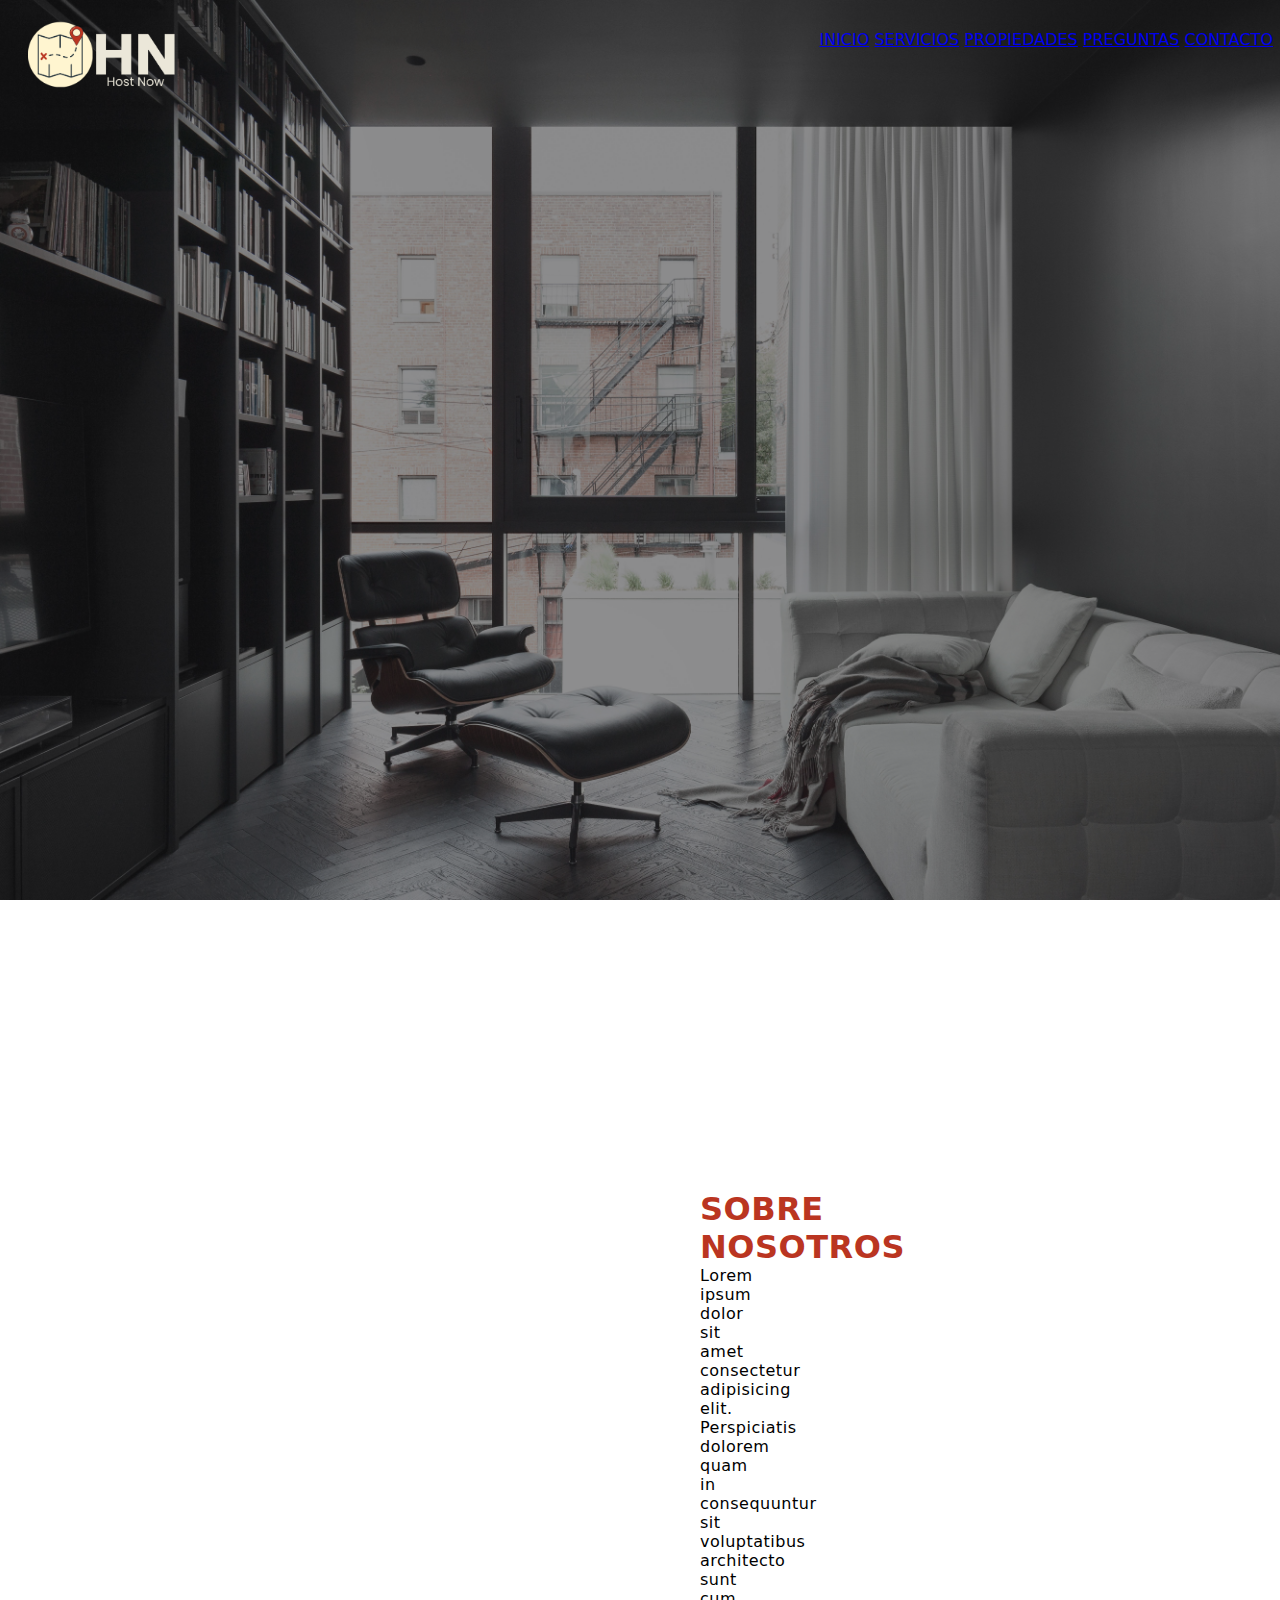
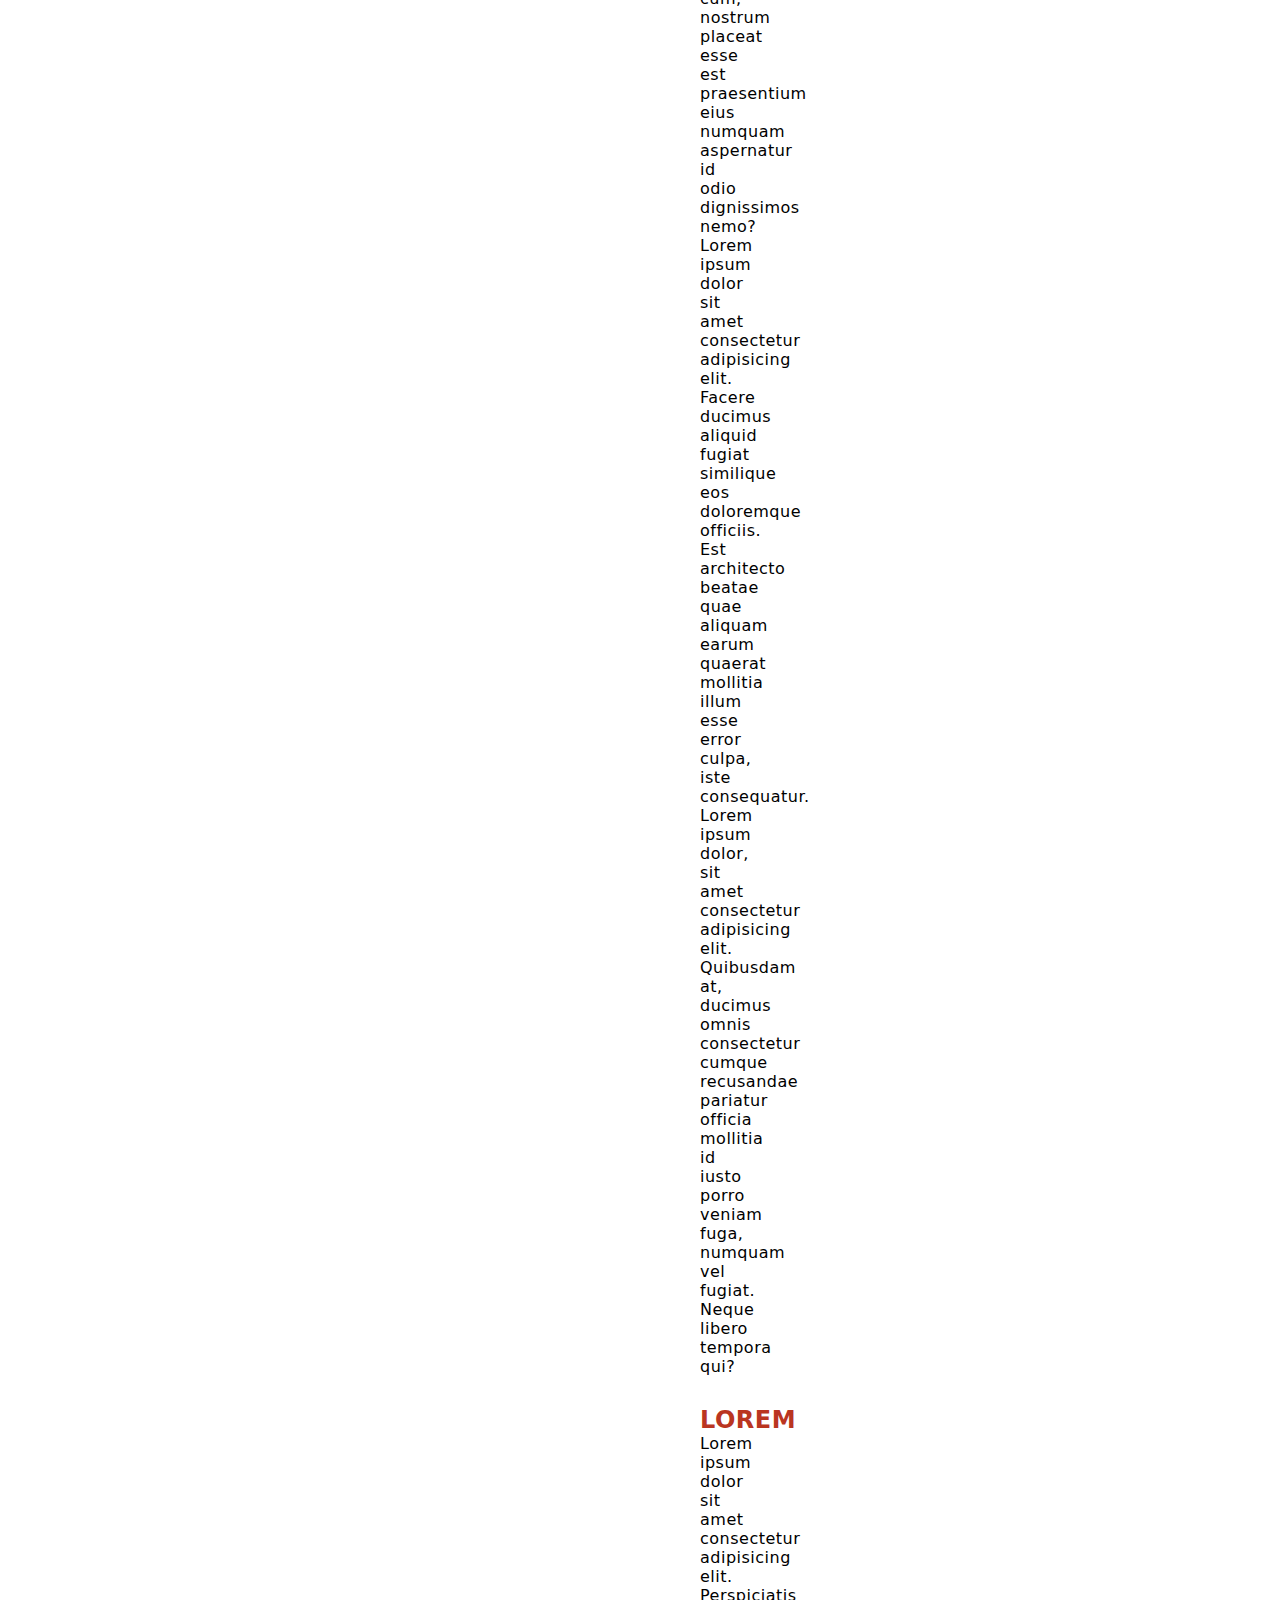
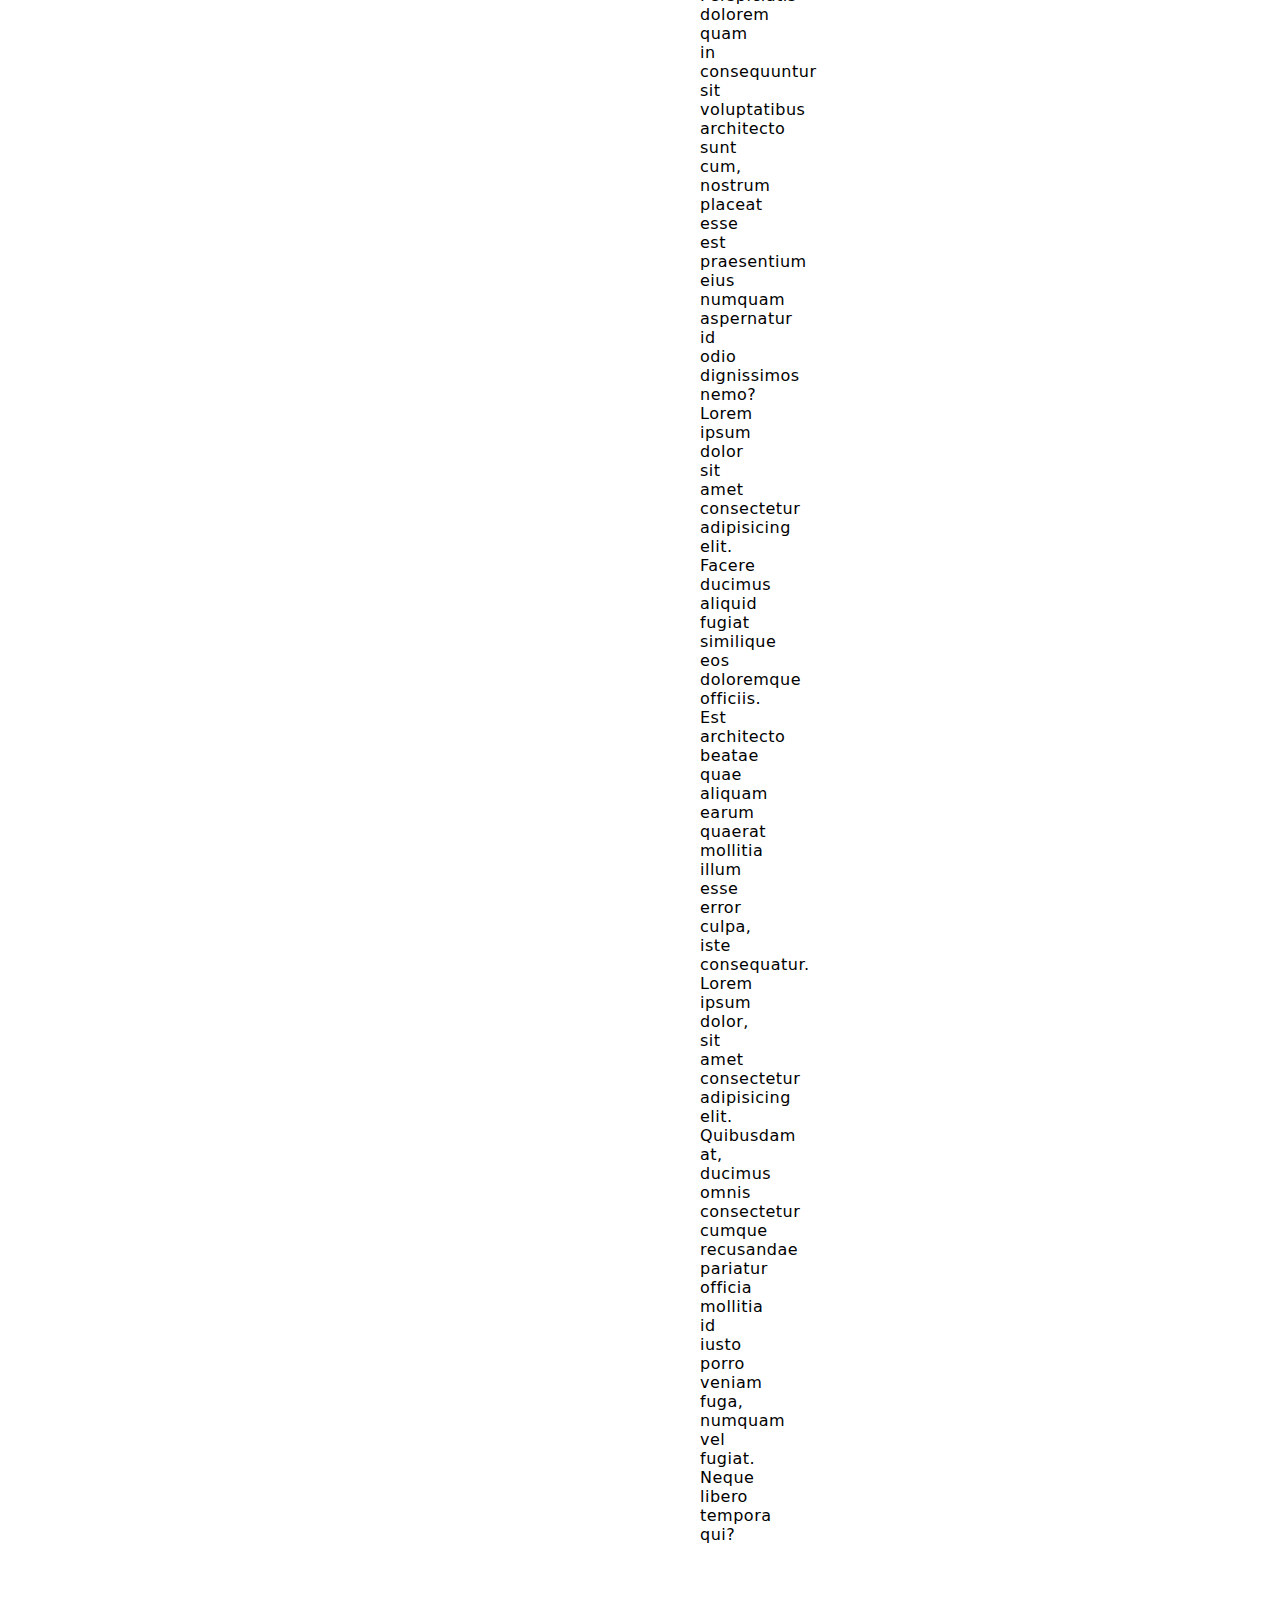
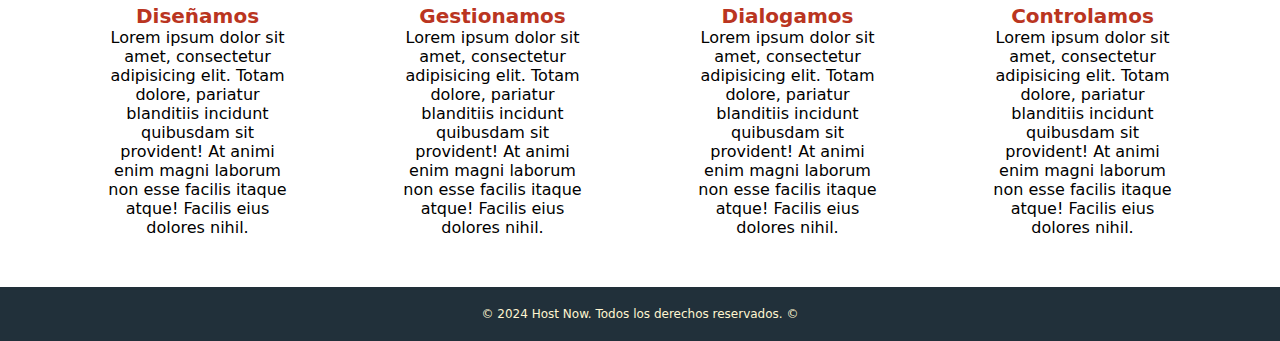
==== index.html @ 14f5a23f "ahora sii" ====
<!DOCTYPE html>
<html lang="en">
<head>
    <meta charset="UTF-8">
    <meta name="viewport" content="width=device-width, initial-scale=1.0">
    <title>Host Now</title>
    <link rel="icon" href="/assets/images/LogoCircular.png">
    <link rel="stylesheet" href="/css/style.css">
    <link rel="preconnect" href="https://fonts.googleapis.com">
    <link rel="preconnect" href="https://fonts.gstatic.com" crossorigin>
    <link href="https://fonts.googleapis.com/css2?family=Open+Sans:ital,wght@0,300..800;1,300..800&display=swap" rel="stylesheet">
</head>
<body>
    <header>
        <nav>
            <a href="/index.html">
                <img src="/assets/images/LogoMenu.png" class="logo" alt="Logo Principal">
            </a>
            <ul>
                <li>
                    <a href="/index.html">INICIO</a>
                </li>
                <li>
                    <a href="/pages/servicios.html">SERVICIOS</a>
                </li>
                <li>
                    <a href="/pages/propiedades.html">PROPIEDADES</a>
                </li>
                <li>
                    <a href="/pages/preguntas.html">PREGUNTAS</a>
                </li>
                <li>
                    <a href="/pages/contacto.html">CONTACTO</a>
                </li>
            </ul>
        </nav>
    </header>
    <div class="habitacion"></div>
    <div class="capa"></div>
    <main>
        <section>
            <h1>SOBRE NOSOTROS</h1>
                <p class="parrafo_1">Lorem ipsum dolor sit amet consectetur adipisicing elit. Perspiciatis dolorem quam in consequuntur sit voluptatibus architecto sunt cum, nostrum placeat esse est praesentium eius numquam aspernatur id odio dignissimos nemo?Lorem ipsum dolor sit amet consectetur adipisicing elit. Facere ducimus aliquid fugiat similique eos doloremque officiis. Est architecto beatae quae aliquam earum quaerat mollitia illum esse error culpa, iste consequatur. Lorem ipsum dolor, sit amet consectetur adipisicing elit. Quibusdam at, ducimus omnis consectetur cumque recusandae pariatur officia mollitia id iusto porro veniam fuga, numquam vel fugiat. Neque libero tempora qui?</p>
            <h2>LOREM</h2>
                <p class="parrafo_2">Lorem ipsum dolor sit amet consectetur adipisicing elit. Perspiciatis dolorem quam in consequuntur sit voluptatibus architecto sunt cum, nostrum placeat esse est praesentium eius numquam aspernatur id odio dignissimos nemo?Lorem ipsum dolor sit amet consectetur adipisicing elit. Facere ducimus aliquid fugiat similique eos doloremque officiis. Est architecto beatae quae aliquam earum quaerat mollitia illum esse error culpa, iste consequatur. Lorem ipsum dolor, sit amet consectetur adipisicing elit. Quibusdam at, ducimus omnis consectetur cumque recusandae pariatur officia mollitia id iusto porro veniam fuga, numquam vel fugiat. Neque libero tempora qui?</p>
        </section>
        <article>
            <div>
                <h3>Diseñamos</h3>
                    <p>Lorem ipsum dolor sit amet, consectetur adipisicing elit. Totam dolore, pariatur blanditiis incidunt quibusdam sit provident! At animi enim magni laborum non esse facilis itaque atque! Facilis eius dolores nihil.</p>
            </div>  
            <div>    
                <h3>Gestionamos</h3>
                    <p>Lorem ipsum dolor sit amet, consectetur adipisicing elit. Totam dolore, pariatur blanditiis incidunt quibusdam sit provident! At animi enim magni laborum non esse facilis itaque atque! Facilis eius dolores nihil.</p>
            </div>          
            <div>
                <h3>Dialogamos</h3>
                    <p>Lorem ipsum dolor sit amet, consectetur adipisicing elit. Totam dolore, pariatur blanditiis incidunt quibusdam sit provident! At animi enim magni laborum non esse facilis itaque atque! Facilis eius dolores nihil.</p>
            </div>          
            <div>    
                <h3>Controlamos</h3>
                    <p>Lorem ipsum dolor sit amet, consectetur adipisicing elit. Totam dolore, pariatur blanditiis incidunt quibusdam sit provident! At animi enim magni laborum non esse facilis itaque atque! Facilis eius dolores nihil.</p>
            </div>  
        </article>
    </main>
    <footer>
        <div class="copyright">
            <p>&copy; 2024 Host Now. Todos los derechos reservados. &copy;</p>
        </div> 
    </footer>
</body>
</html>
---- css/style.css ----
* {
    margin: 0;
    padding: 0;
    box-sizing: border-box;
    font-family: system-ui, -apple-system, BlinkMacSystemFont, 'Segoe UI', Roboto, Oxygen, Ubuntu, Cantarell, 'Open Sans', 'Helvetica Neue', sans-serif;
}

.logo {
    width: 150px;
    margin-left: 28px;
    margin-top: 20px;
    position: absolute;
    z-index: 5;
}

nav ul {
    list-style: none;
    position: absolute;
    top: 30px;
    right: 7px;
    z-index: 5;
}

nav ul li {
    color: #ebe7d9;
    display: inline;
}

.habitacion {
    background-image: url(/assets/images/Habitacion.jpg);
    background-position: bottom center;
    background-repeat: no-repeat;
    background-size: cover;
    width: 100%;
    height: 100%;
    position: absolute;
}

.capa {
    width: 100%;
    height: 100%;
    background: #1c1c1d;
    opacity: 0.5;
    position: absolute;
    top: 0;
}

section {
    position: relative;
    bottom: 0;
    padding-top: 1160px;
    text-align: center;
    padding-left: 700px;
    padding-right: 700px;
    letter-spacing: .5px;
}

section h1, h2 {
    color: #BA3521;
    padding-top: 30px;
}

.parrafo_2 {
    padding-bottom: 60px;
}

article {
    text-align: center;
    display: flex;
    padding-left: 50px;
    padding-right: 50px;
}

article div {
    padding-left: 50px;
    padding-right: 50px;
}

article h3 {
    color: #BA3521;
    font-size: 20px;
}

footer {
    margin-top: 50px;
    background-color: #21303A;
    text-align: center;
    color: #FFF5D0;
    font-size: 12px;
    padding: 20px;
}
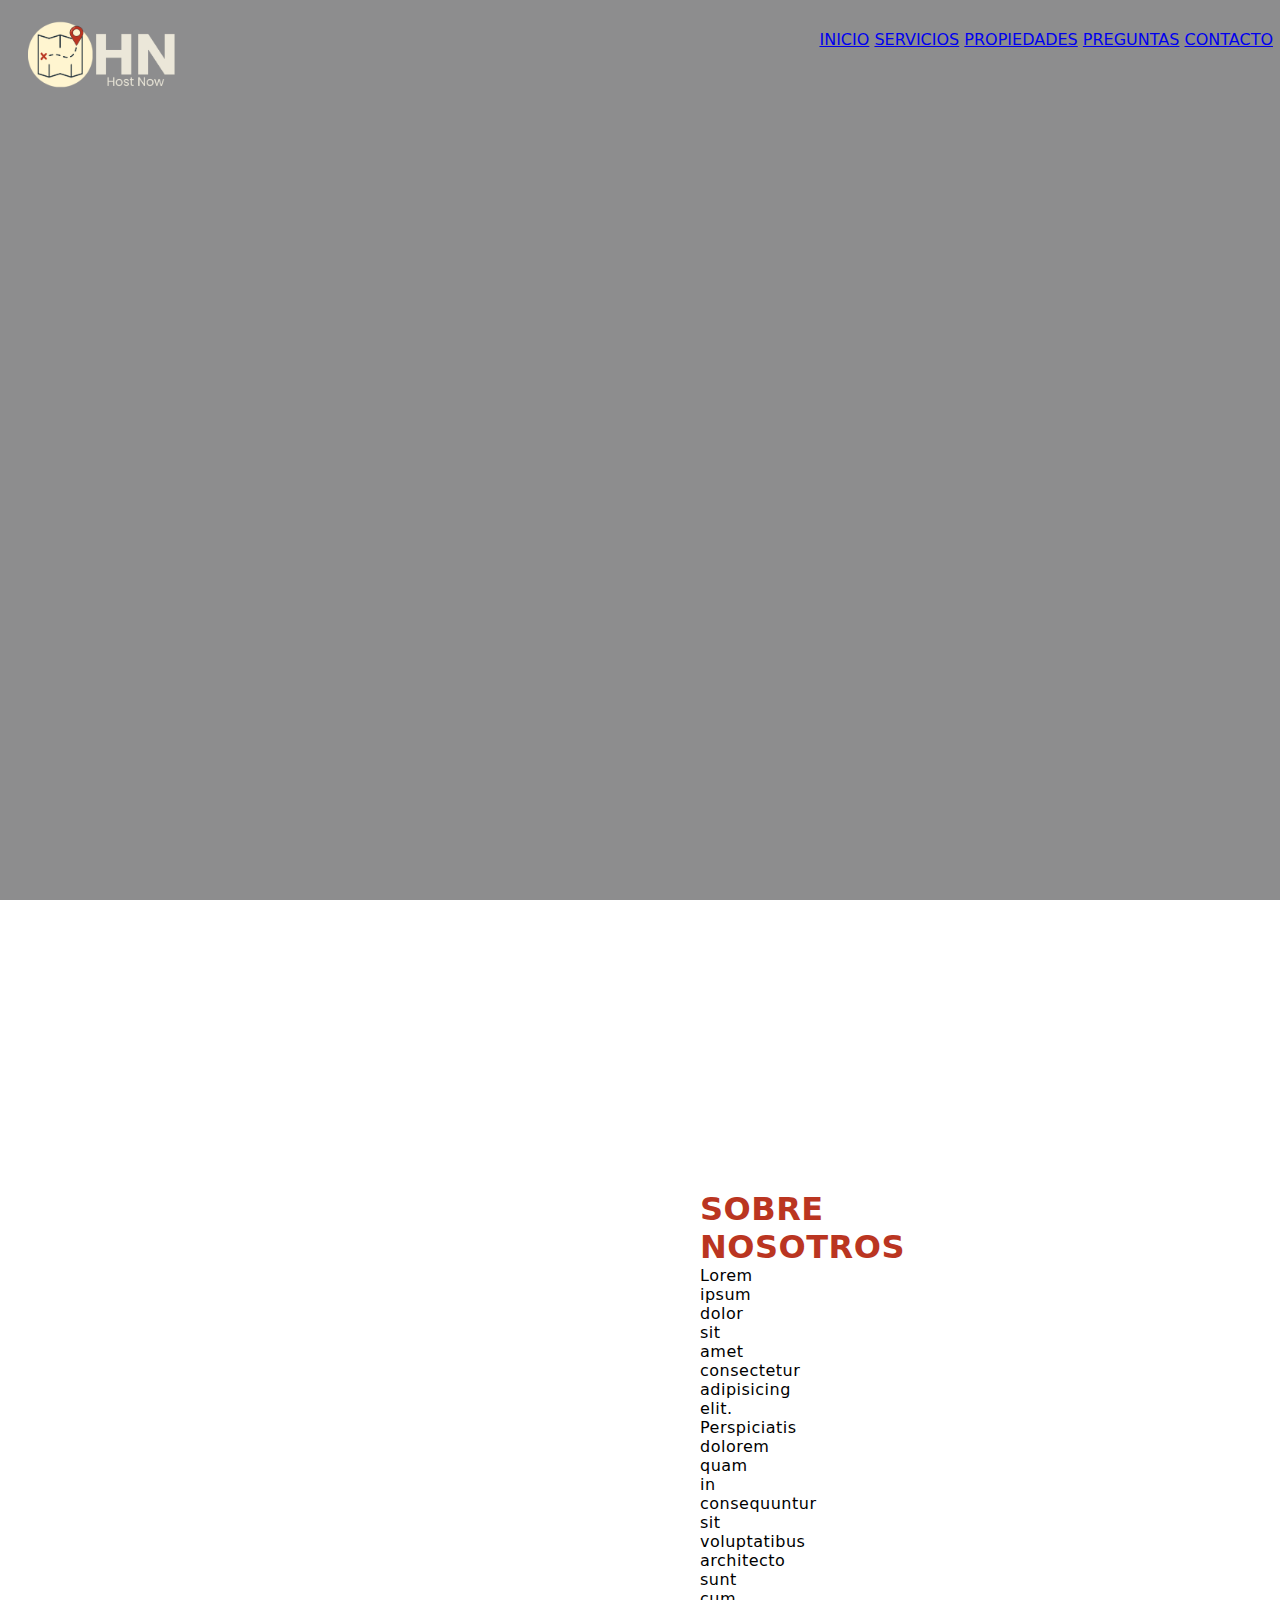
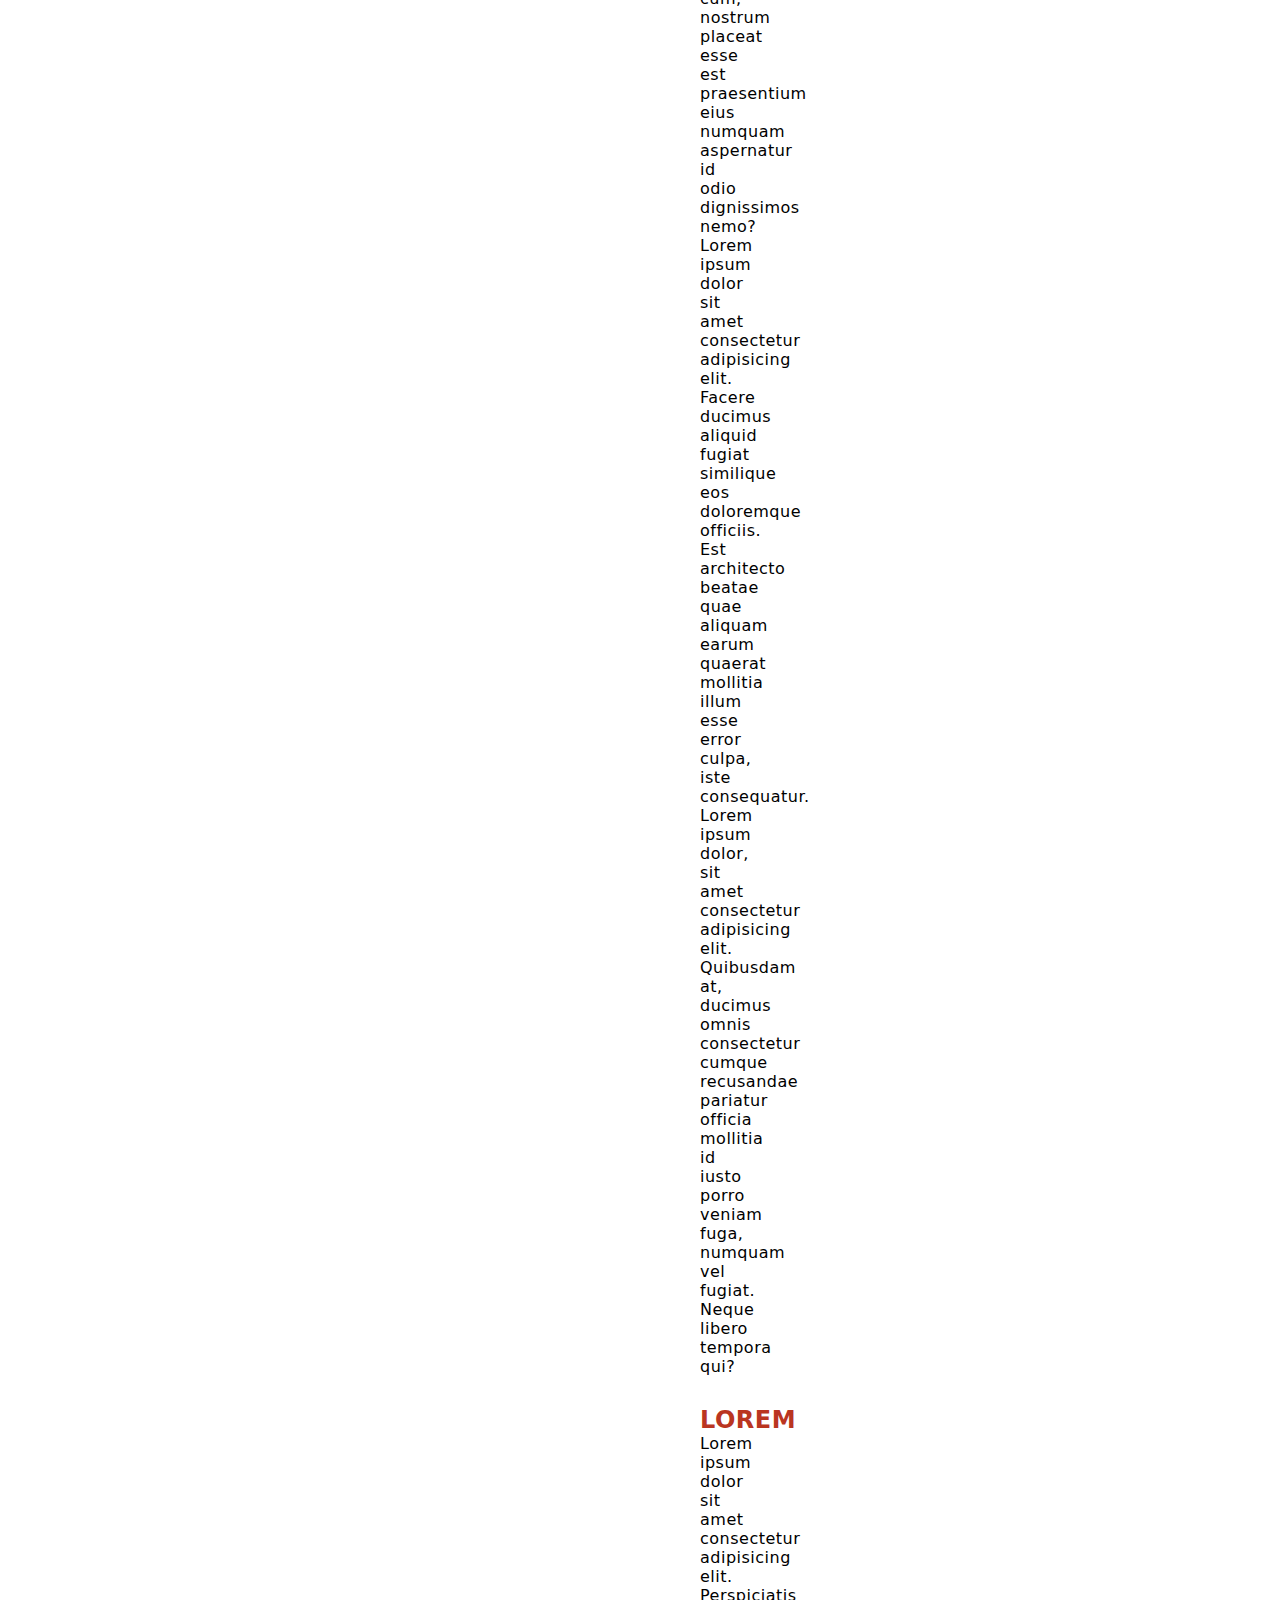
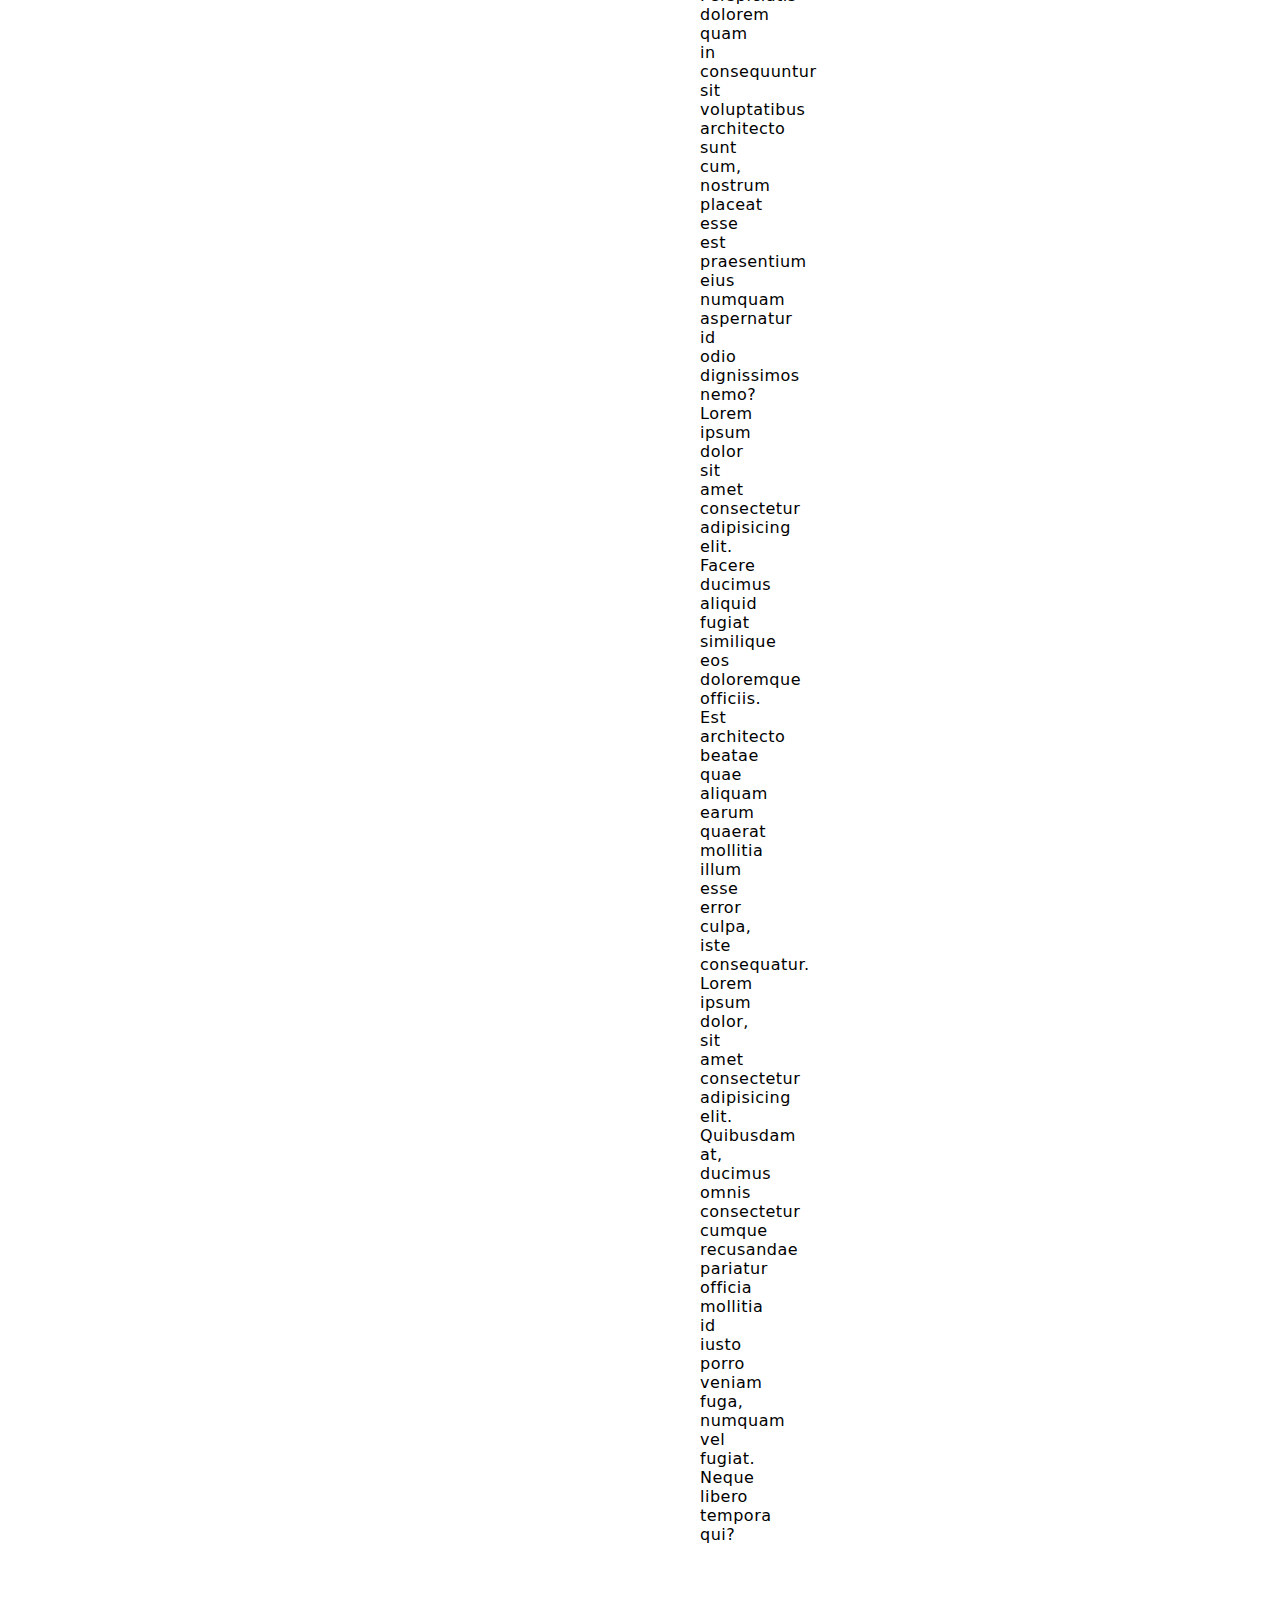
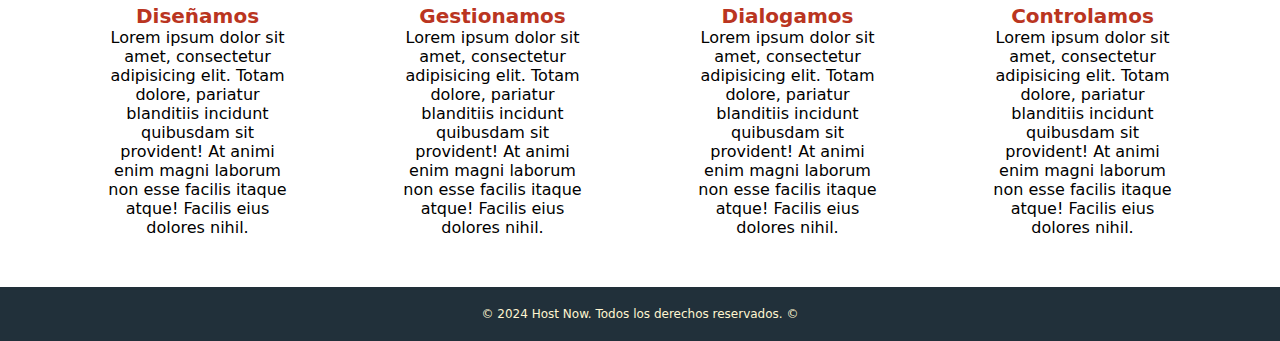
==== commit ab78d13f: "1" ====
--- a/index.html
+++ b/index.html
@@ -4,8 +4,8 @@
     <meta charset="UTF-8">
     <meta name="viewport" content="width=device-width, initial-scale=1.0">
     <title>Host Now</title>
-    <link rel="icon" href="/assets/images/LogoCircular.png">
-    <link rel="stylesheet" href="/css/style.css">
+    <link rel="icon" href="assets/images/LogoCircular.png">
+    <link rel="stylesheet" href="css/style.css">
     <link rel="preconnect" href="https://fonts.googleapis.com">
     <link rel="preconnect" href="https://fonts.gstatic.com" crossorigin>
     <link href="https://fonts.googleapis.com/css2?family=Open+Sans:ital,wght@0,300..800;1,300..800&display=swap" rel="stylesheet">
@@ -14,14 +14,14 @@
     <header>
         <nav>
             <a href="/index.html">
-                <img src="/assets/images/LogoMenu.png" class="logo" alt="Logo Principal">
+                <img src="assets/images/LogoMenu.png" class="logo" alt="Logo Principal">
             </a>
             <ul>
                 <li>
                     <a href="/index.html">INICIO</a>
                 </li>
                 <li>
-                    <a href="/pages/servicios.html">SERVICIOS</a>
+                    <a href="pages/servicios.html">SERVICIOS</a>
                 </li>
                 <li>
                     <a href="/pages/propiedades.html">PROPIEDADES</a>
--- a/css/style.css
+++ b/css/style.css
@@ -27,7 +27,7 @@
 }
 
 .habitacion {
-    background-image: url(/assets/images/Habitacion.jpg);
+    background-image: url(assets/images/Habitacion.jpg);
     background-position: bottom center;
     background-repeat: no-repeat;
     background-size: cover;
